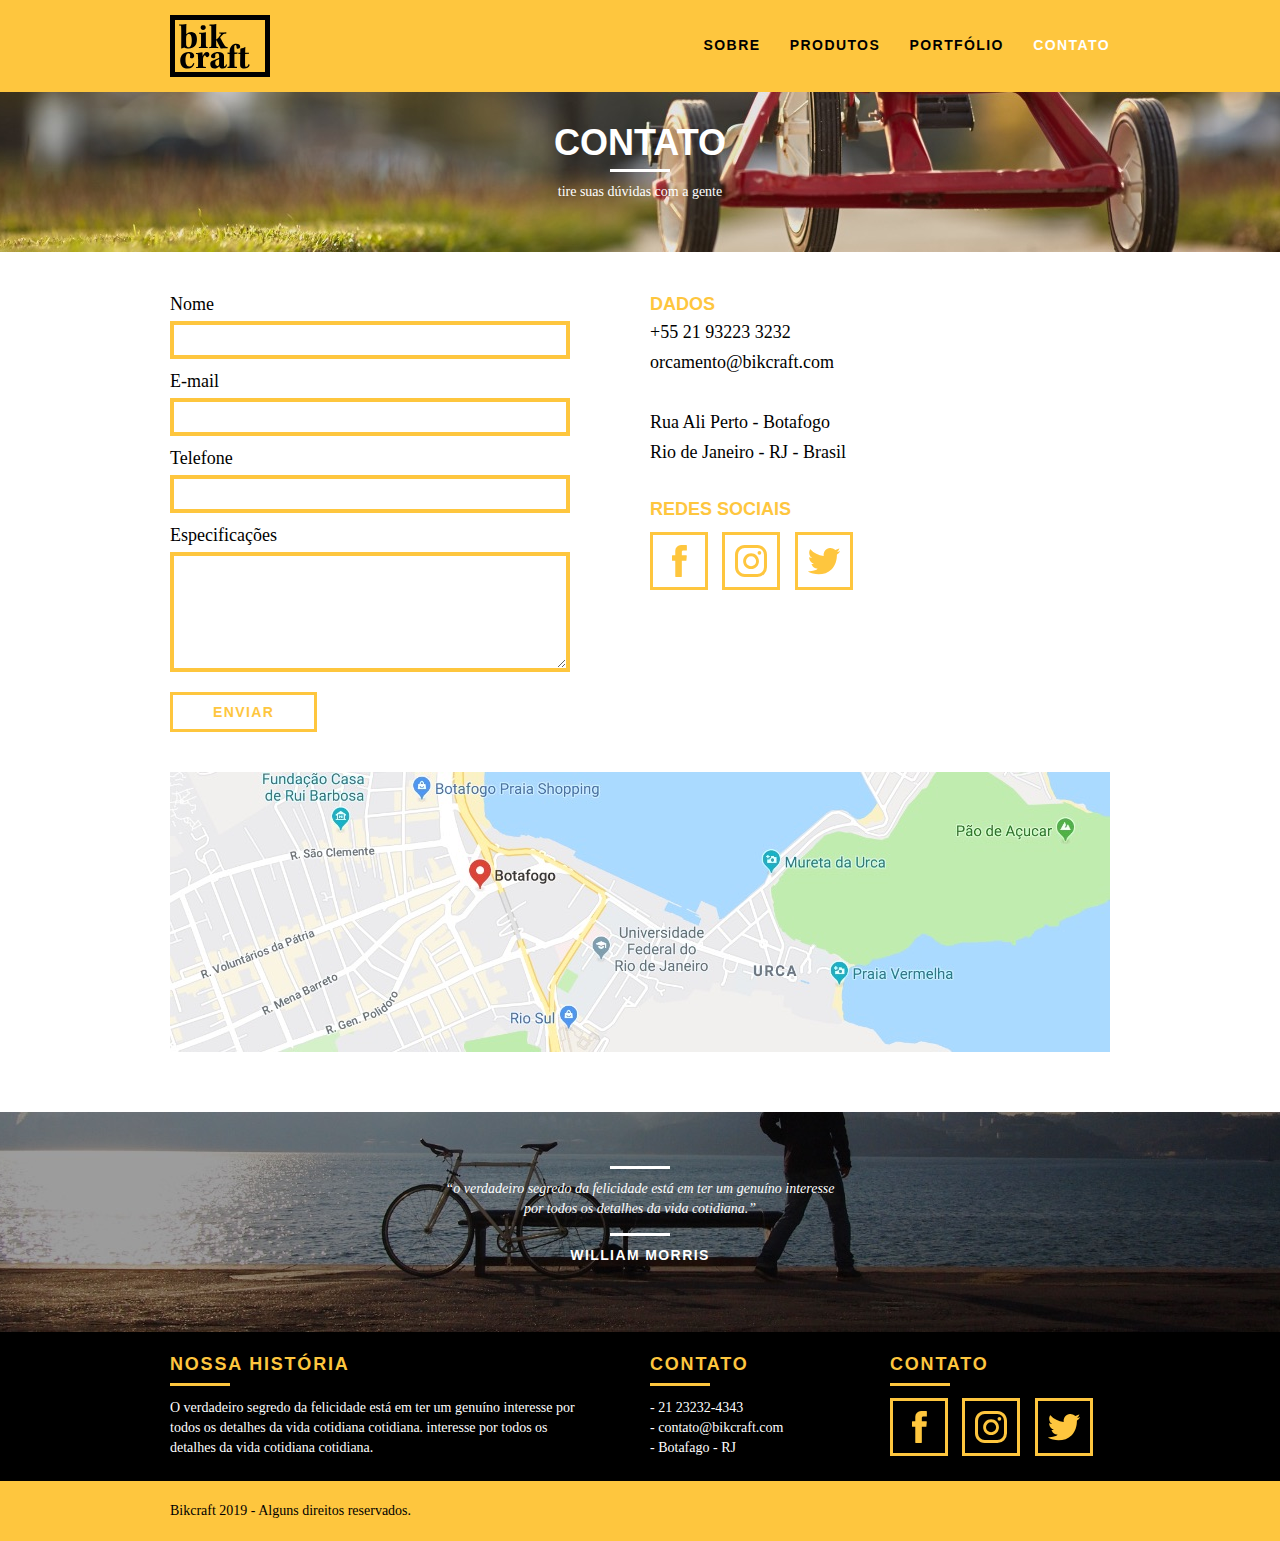
==== web/contato.html @ a56d5066 "Creation all pages" ====
<!DOCTYPE html>
<html lang="pt-br">
	<head>
		<meta charset="utf-8">
		<title>Bikcraft - Contato</title>
		<link rel="stylesheet" href="css/normalize.css">
		<link rel="stylesheet" href="css/reset.css">
		<link rel="stylesheet" href="css/grid.css">
		<link rel="stylesheet" href="css/style.css">
		<link rel="stylesheet" href="css/contato.css">
		<link rel="stylesheet" href="css/responsivo.css">
	</head>
	<body>

		<header class="header">
			<div class="container">
				<a href="index.html" class="grid-4">
					<img src="img/bikcraft.svg" alt="Bikcraft">
				</a>
				<nav class="grid-12 header_menu">
					<ul>
						<li><a href="sobre.html">Sobre</a></li>
						<li><a href="produtos.html">Produtos</a></li>
						<li><a href="portfolio.html">Portfólio</a></li>
						<li><a href="contato.html" class="menu_ativo">Contato</a></li>
					</ul>
				</nav>
			</div>
		</header>

		<section class="introducao-interna interna_contato">
			<div class="container">
				<h1>Contato</h1>
				<p>tire suas dúvidas com a gente</p>
			</div>
		</section>

		<section class="contato container">
			<form id="form_orcamento" class="contato_form grid-8">
				<label for="nome">Nome</label>
				<input type="text" id="nome">
				<label for="email">E-mail</label>
				<input type="text" id="email">
				<label for="telefone">Telefone</label>
				<input type="text" id="telefone">
				<label for="espec">Especificações</label>
				<textarea id="espec"></textarea>
				<button type="submit" class="btn btn-preto">Enviar</button>
			</form>
			<div class="contato_dados grid-8">
				<h3>Dados</h3>
				<span>+55 21 93223 3232</span>
				<span>orcamento@bikcraft.com</span>
				<span>Rua Ali Perto - Botafogo</span>
				<span>Rio de Janeiro - RJ - Brasil</span>
				<h3>Redes Sociais</h3>
				<ul>
					<li><a href="http://facebook.com" target="_blank"><img src="img/redes-sociais/facebook.svg"></a></li>
					<li><a href="http://instagram.com" target="_blank"><img src="img/redes-sociais/instagram.svg"></a></li>
					<li><a href="http://twitter.com" target="_blank"><img src="img/redes-sociais/twitter.svg"></a></li>
				</ul>
			</div>
		</section>

		<section class="container contato_mapa">
			<a href="http://google.com" target="_blank" class="grid-16"><img src="img/endereco-bikcraft.jpg" alt="Endereço da Bikcraft"></a>
		</section>

		<section class="quebra">
			<blockquote class="quote-externo container">
				<p>“o verdadeiro segredo da felicidade está em ter um genuíno interesse por todos os detalhes da vida cotidiana.”</p>
				<cite>WILLIAM MORRIS</cite>
			</blockquote>
		</section>

		<footer>
			<div class="footer">
				<div class="container">

					<div class="grid-8 footer_historia">
						<h3>Nossa História</h3>
						<p>O verdadeiro segredo da felicidade está em ter um genuíno interesse por todos os detalhes da vida cotidiana cotidiana. interesse por todos os detalhes da vida cotidiana cotidiana.</p>
					</div>

					<div class="grid-4 footer_contato">
						<h3>Contato</h3>
						<ul>
							<li>- 21 23232-4343</li>
							<li>- contato@bikcraft.com</li>
							<li>- Botafago - RJ</li>
						</ul>
					</div>

					<div class="grid-4 footer_redes">
						<h3>Contato</h3>
						<ul>
							<li><a href="http://facebook.com" target="_blank"><img src="img/redes-sociais/facebook.svg"></a></li>
							<li><a href="http://instagram.com" target="_blank"><img src="img/redes-sociais/instagram.svg"></a></li>
							<li><a href="http://twitter.com" target="_blank"><img src="img/redes-sociais/twitter.svg"></a></li>
						</ul>
					</div>

				</div>
			</div>

			<div class="copy">
				<div class="container">
					<p class="grid-16">Bikcraft 2019 - Alguns direitos reservados.</p>
				</div>
			</div>
		</footer>

	</body>
</html>
---- web/css/grid.css ----
*, *:before, *:after {
  -webkit-box-sizing: border-box; 
  -moz-box-sizing: border-box; 
  box-sizing: border-box;
}

.container {
	width: 960px;
	margin: 0 auto;
	padding: 0px;
	position: relative;
}

.container:after, .container:before {
	content: " ";
	display: table;
}

.container:after {
	clear: both;
}

.grid-1, .grid-2, .grid-3, .grid-4, .grid-5, .grid-6, .grid-7, .grid-8, .grid-9, .grid-10, .grid-11, .grid-12, .grid-13, .grid-14, .grid-15, .grid-16, .grid-1-3 {
	float: left;
	margin-left: 10px;
	margin-right: 10px;
}

.grid-1 	{width: 40px;}
.grid-2 	{width: 100px;}
.grid-3 	{width: 160px;}
.grid-4 	{width: 220px;}
.grid-5 	{width: 280px;}
.grid-6 	{width: 340px;}
.grid-7 	{width: 400px;}
.grid-8 	{width: 460px;}
.grid-9 	{width: 520px;}
.grid-10 	{width: 580px;}
.grid-11 	{width: 640px;}
.grid-12 	{width: 700px;}
.grid-13 	{width: 760px;}
.grid-14 	{width: 820px;}
.grid-15 	{width: 880px;}
.grid-16 	{width: 940px;}
.grid-1-3	{width: 300px;}

@media only screen and (min-width: 788px) and (max-width: 979px) {

.container {
	width: 768px;
}

.grid-1		{width: 28px;}
.grid-2		{width: 76px;}
.grid-3		{width: 124px;}
.grid-4		{width: 172px;}
.grid-5		{width: 220px;}
.grid-6		{width: 268px;}
.grid-7		{width: 316px;}
.grid-8		{width: 364px;}
.grid-9		{width: 412px;}
.grid-10	{width: 460px;}
.grid-11	{width: 508px;}
.grid-12	{width: 556px;}
.grid-13	{width: 604px;}
.grid-14	{width: 652px;}
.grid-15	{width: 700px;}
.grid-16	{width: 748px;}
.grid-1-3	{width: 236px;}

}

@media only screen and (max-width: 787px) {
.container {
	width: 300px;
}

.grid-1, .grid-2, .grid-3, .grid-4, .grid-5, .grid-6, .grid-7, .grid-8, .grid-9, .grid-10, .grid-11, .grid-12, .grid-13, .grid-14, .grid-15, .grid-16, .grid-1-3 {
	width: 300px;
	margin: 0 0 20px 0;
	float: none;
}

}
---- web/css/style.css ----
/* Estilos Gerais */

body {
	font-family: Arial, Helvetica, sans-serif;
}

p {
	font-family: Georgia, "Times New Roman", serif;
	font-size: 14px;
	line-height: 20px;
}

img {
	display: block;
	max-width: 100%;
}

.btn {
	border: 3px solid #fec63e;
	padding: 10px 30px;
	color: #fec63e;
	font-size: 14px;
	line-height: 20px;
	text-transform: uppercase;
	font-weight: bold;
	letter-spacing: .1em;
}

.btn:hover {
	color: #fff;
	border-color: #fff;
}

.btn.btn-preto:hover {
	color: #000;
	border-color: #000;
}

.subtitulo {
	font-size: 24px;
	line-height: 30px;
	font-weight: bold;
	letter-spacing: .1em;
	color: #000;
	text-transform: uppercase;
	text-align: center;
	margin-bottom: 40px;
}

.subtitulo:after {
	content: "";
	display: block;
	width: 60px;
	height: 3px;
	background: #000;
	margin: 8px auto;
}

.subtitulo-interno {
	font-size: 24px;
	line-height: 30px;
	font-weight: bold;
	letter-spacing: .1em;
	color: #000;
	text-transform: uppercase;
	margin-bottom: 20px;
}

.subtitulo-interno:after {
	content: "";
	display: block;
	width: 60px;
	height: 3px;
	background: #000;
	margin: 8px 0;
}

/* Header */

.header {
	position: fixed;
	top: 0;
	width: 100%;
	background: #fec63e; /* Amarelo */
	padding: 15px 0;
	z-index: 10;
}

.header_menu {
	text-align: right;
}

.header_menu ul li {
	display: inline-block;
	margin-left: 25px;
	margin-top: 20px;
}

.header_menu ul li a {
	color: #000;
	font-weight: bold;
	text-transform: uppercase;
	letter-spacing: .1em;
	font-size: 14px;
	line-height: 20px;
	padding: 10px 0;
}

.header_menu ul li a:hover {
	color: #FFF;
}

.header_menu ul li a.menu_ativo {
	color: #FFF;
}

/* Introdução */

.introducao {
	width: 100%;
	height: 380px;
	background: url("../img/bg.jpg") no-repeat center;
	background-size: cover;
	margin-top: 92px;
	text-align: center;
	padding-top: 80px;
}

.introducao h1 {
	font-size: 48px;
	color: #FFF;
	font-weight: bold;
	text-transform: uppercase;
}

.quote-externo {
	max-width: 320px;
	margin: 0 auto;
	margin-bottom: 40px;
	color: white;
}

.quote-externo p {
	font-style: italic;
}

.quote-externo p:before, .quote-externo p:after {
	content: "";
	display: block;
	width: 60px;
	height: 3px;
	background: #fff;
	margin: 14px auto 10px auto;
}

.quote-externo cite {
	font-style: normal;
	font-weight: bold;
	font-size: 14px;
	letter-spacing: .1em;
}

/*Introducao Interna*/

.introducao-interna {
	width: 100%;
	margin-top: 92px;
	height: 160px;
	text-align: center;
	color: #fff;
	padding-top: 30px;
}

.introducao-interna h1 {
	font-size: 36px;
	font-weight: bold;
	text-transform: uppercase;
}

.introducao-interna h1:after {
	content: "";
	display: block;
	width: 60px;
	height: 3px;
	background: #fff;
	margin: 6px auto 10px auto;
}


/*Produtos*/

.produtos {
	padding: 60px 0;
}

.produtos_lista li{
	background: #fec63e;
	text-align: center;
}

.produtos_lista li img {
	margin: 0 auto;
}

.produtos_lista li h3{
	font-weight: bold;
	font-size: 18px;
	line-height: 25px;
	text-transform: uppercase;
	letter-spacing: .1em;
	margin-top: 20px;
}

.produtos_lista li h3:after{
	content: "";
	display: block;
	width: 60px;
	height: 3px;
	background: #000;
	margin: 2px auto;
}

.produtos_lista li p {
	padding: 10px 20px 20px 20px;
}

.produtos_icone {
	background: #000;
	padding: 20px;
}

.call {
	padding-top: 40px;
	text-align: center;
	clear: both;
}

.call p{
	margin-bottom: 20px;
}

/*Portfólio*/

.portfolio {
	width: 100%;
	background: #000;
	padding: 40px 0;
}

.portfolio .subtitulo {
	color: #fec63e;
}

.portfolio .subtitulo:after {
	background: #fec63e;
}

.portfolio_lista li:last-child {
	margin-top: 20px;
}

.portfolio .call p {
	color: #fff;
}

/*Qualidade*/

.qualidade {
	padding: 60px 0;
}

.qualidade:after {
	content: "";
	width: 634px;
	height: 83px;
	display: block;
	background: url("../img/linhas.svg") no-repeat center;
	position: absolute;
	top: 209px;
	right: 162px;
	z-index: -1;
}

.qualidade img{
	margin: 0 auto;
}

.qualidade_lista {
	padding-top: 20px;
	overflow: auto; /* clear-fix */
}

.qualidade_lista li {
	text-align: center;
	padding: 0 40px;
}

.qualidade_lista li h3{
	font-weight: bold;
	font-size: 18px;
	line-height: 25px;
	text-transform: uppercase;
	letter-spacing: .1em;
	margin-top: 20px;
}

.qualidade_lista li h3:after{
	content: "";
	display: block;
	width: 60px;
	height: 3px;
	background: #000;
	margin: 6px auto;
}

/*Quebra*/

.quebra {
	width: 100%;
	height: 220px;
	background: url("../img/bg-footer.jpg") no-repeat center;
	background-size: cover;
	text-align: center;
	padding-top: 40px;
}

.quebra .quote-externo {
	max-width: 400px;
}

/*Footer*/

.footer {
	width: 100%;
	background: #000;
	color: #fff;
	padding: 20px 0;
}

.footer h3 {
	font-size: 18px;
	line-height: 25px;
	color: #fec63e;
	text-transform: uppercase;
	letter-spacing: .1em;
	font-weight: bold;
}

.footer h3:after {
	content: "";
	display: block;
	width: 60px;
	height: 3px;
	background: #fec63e;
	margin: 6px 0 12px 0;
}

.footer_historia {
	padding-right: 40px;
}

.footer_contato ul li {
	font-size: 14px;
	line-height: 20px;
	font-family: Georgia, "Times New Roman", serif;
}

.footer_redes ul li {
	display: inline-block;
	margin-right: 10px;
}

.footer_redes ul li a {
	border: 3px solid #fec63e;
	display: block;
	padding: 10px;
}

.footer_redes ul li a:hover {
	border-color: #fff;
}

.copy {
	width: 100%;
	background: #fec63e;
	padding: 20px 0;
}
---- web/css/contato.css ----
.interna_contato {
	background: url("../img/bg-contato.jpg") no-repeat center;
	background-size: cover;
}

/*Orçamento*/

.contato {
	padding: 40px 0;
}

.contato_form {
	padding-right: 60px;
}

.contato_form label{
	display: block;
	font-family: Georgia, "Times New Roman", serif;
	font-size: 18px;
	line-height: 25px;
	margin-bottom: 4px;
}

.contato_form input {
	display: block;
	width: 100%;
	border: 4px solid #fec63e;
	background: none;
	padding: 7px 10px;
	margin-bottom: 10px;
	outline: none;
	font-size: 14px;
	font-family: Georgia, "Times New Roman", serif;
}

.contato_form textarea {
	display: block;
	width: 100%;
	height: 120px;
	border: 4px solid #fec63e;
	background: none;
	padding: 7px 10px;
	margin-bottom: 20px;
	outline: none;
	font-size: 14px;
	font-family: Georgia, "Times New Roman", serif;
}

.contato_form button {
	padding: 7px 40px;
	background: none;
}

.orcamento_dados {
	color: #fff;
}

.contato_dados h3{
	font-size: 18px;
	line-height: 25px;
	text-transform: uppercase;
	color: #fec63e;
	font-weight: bold;
}

.contato_dados span {
	display: block;
	font-size: 18px;
	line-height: 30px;
	font-family: Georgia, "Times New Roman", serif;
}

.contato_dados span:nth-of-type(even) {
	margin-bottom: 30px;
}

.contato_dados ul {
	margin-top: 10px;
}

.contato_dados ul li {
	display: inline-block;
	margin-right: 10px;
}

.contato_dados ul li a {
	border: 3px solid #fec63e;
	display: block;
	padding: 10px;
}

.contato_dados ul li a:hover {
	border-color: #000;
}

.contato_mapa {
	margin-bottom: 60px;
}
---- web/css/responsivo.css ----
/*Estilo para tablets*/
@media only screen and (min-width: 788px) and (max-width: 979px) {

/*Qualidade Home*/
.qualidade:after {
	right: 66px;
}

.qualidade_lista li {
	padding: 0 10px;
}

/*Footer*/

.footer_redes ul li a {
	border: 3px solid #fec63e;
	display: block;
	padding: 6px;

}

.footer_redes ul li a img{
	width: 26px;
	height: 26px;
}

/*Produtos*/

.produto_item h2{
	top: -150px;
	margin-bottom: -56px;
}

.produto_icone {
	padding: 41px 0;
}

.produto_info p{
	font-size: 14px;
	line-height: 20px;
	height: 122px;
	padding: 20px 30px;
}

.produto_info ul li {
	width: 181px;
	height: 49px;
}

} /* Final do estilo para tablets */

/*Estilo para smartphone*/
@media only screen and (max-width: 787px) {

/*Header*/
.header {
	position: relative;
	padding-bottom: 0px;
}

.header img {
	margin: 0 auto 10px auto;
}

.header_menu {
	text-align: center;
}

.header_menu ul li {
	margin: 5px;
}

.header_menu ul li a {
	border: 4px solid #000;
	width: 136px;
	display: block;
	float: left;
}

.header_menu ul li a:hover {
	border-color: #fff;
}

.header_menu ul li a.menu_ativo {
	border-color: #fff;
}

/*Introducao*/

.introducao h1 {
	font-size: 36px;
}

.introducao {
	margin-top: 0px;
	padding-top: 40px;
	background: url("../img/bg-mobile.jpg") no-repeat center;
	background-size: cover;
}

/*Introdução Interna*/

.introducao-interna {
	margin-top: 0px;
}

/*Call*/
.call {
	padding-top: 10px;
}

/*Qualidade Home*/
.qualidade:after {
	display: none;
}

/*Sobre*/

.missao_sobre p {
	font-size: 14px;
	line-height: 20px;
	padding-right: 0px;
}

.missao_sobre ul li {
	font-size: 14px;
	line-height: 25px;
}

/*Produtos*/

.produto_item h2{
	top: -100px;
	margin-bottom: -68px;
}

.produto_icone {
	padding: 41px 0;
}

.produto_info p{
	font-size: 14px;
	line-height: 20px;
	height: auto;
	padding: 20px 30px;
}

.produto_info ul li {
	width: 149px;
	height: 49px;
	font-size: 14px;
	line-height: 20px;
	padding-top: 14px;
}

.form {
	padding-right: 0px;
}

.orcamento_dados ul {
	padding-right: 0px;
}

/*Contato*/

.contato_form {
	padding-right: 0px;
	margin-bottom: 40px;
}

} /* Final do estilo para smartphone */
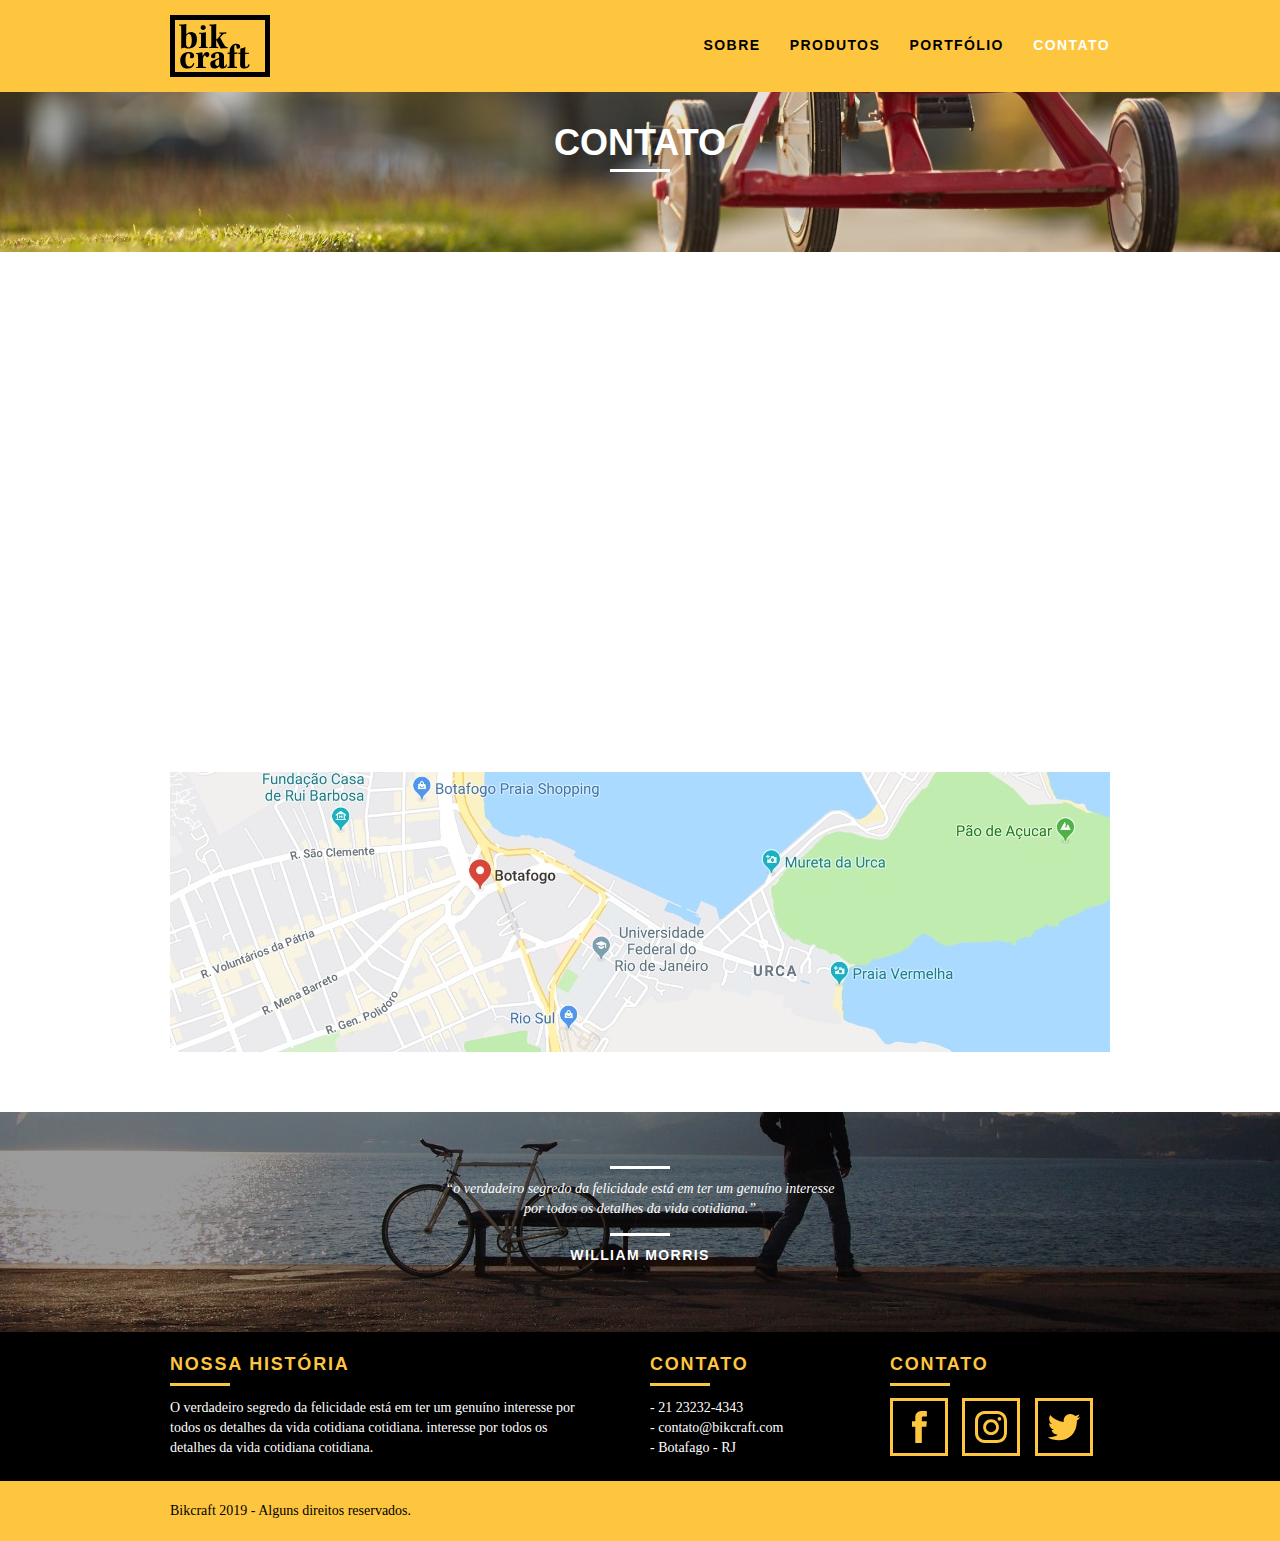
==== commit b1140821: "inserting slide transition and javascript animations" ====
--- a/web/contato.html
+++ b/web/contato.html
@@ -1,114 +1,135 @@
 <!DOCTYPE html>
 <html lang="pt-br">
-	<head>
-		<meta charset="utf-8">
-		<title>Bikcraft - Contato</title>
-		<link rel="stylesheet" href="css/normalize.css">
-		<link rel="stylesheet" href="css/reset.css">
-		<link rel="stylesheet" href="css/grid.css">
-		<link rel="stylesheet" href="css/style.css">
-		<link rel="stylesheet" href="css/contato.css">
-		<link rel="stylesheet" href="css/responsivo.css">
-	</head>
-	<body>
 
-		<header class="header">
+<head>
+	<meta charset="utf-8">
+	<title>Bikcraft - Contato - 11 9999-9999</title>
+
+	<meta name="description" content="Compre a sua bicicletas personalizada na bikcraft, possuímos modelos , Passeio , Retrô e Esporte.">
+
+	<meta property="og:type" content="website" />
+	<meta property="og:title" content="Bikcraft - Contato = 11 9999-9999" />
+	<meta property="og:description" content="Compre a sua bicicletas personalizada na bikcraft, possuímos modelos , Passeio , Retrô e Esporte." />
+	<meta property="og:url" content="http://bikcraft.com/contato.html" />
+	<meta property="og:image" content="http://bikcraft.com/og-image.png" />
+
+	<meta name="viewport" content="width=device-width, initial-scale=1">
+
+	<link rel="shortcut icon" href="favicon.ico">
+
+
+	<link rel="stylesheet" href="css/normalize.css">
+	<link rel="stylesheet" href="css/reset.css">
+	<link rel="stylesheet" href="css/grid.css">
+	<link rel="stylesheet" href="css/style.css">
+	<link rel="stylesheet" href="css/contato.css">
+	<link rel="stylesheet" href="css/responsivo.css">
+	<script>document.documentElement.classList.add("js");</script>
+</head>
+
+<body>
+
+	<header class="header">
+		<div class="container">
+			<a href="index.html" class="grid-4">
+				<img src="img/bikcraft.svg" alt="Bikcraft">
+			</a>
+			<nav class="grid-12 header_menu">
+				<ul>
+					<li><a href="sobre.html">Sobre</a></li>
+					<li><a href="produtos.html">Produtos</a></li>
+					<li><a href="portfolio.html">Portfólio</a></li>
+					<li><a href="contato.html" class="menu_ativo">Contato</a></li>
+				</ul>
+			</nav>
+		</div>
+	</header>
+
+	<section class="introducao-interna interna_contato">
+		<div class="container">
+			<h1 data-anime="400" class="fadeInDown">Contato</h1>
+			<p data-anime="800" class="fadeInDown">tire suas dúvidas com a gente</p>
+		</div>
+	</section>
+
+	<section class="contato container fadeInDown" data-anime="1200">
+		<form id="form_orcamento" class="contato_form grid-8">
+			<label for="nome">Nome</label>
+			<input type="text" id="nome">
+			<label for="email">E-mail</label>
+			<input type="text" id="email">
+			<label for="telefone">Telefone</label>
+			<input type="text" id="telefone">
+			<label for="espec">Especificações</label>
+			<textarea id="espec"></textarea>
+			<button type="submit" class="btn btn-preto">Enviar</button>
+		</form>
+		<div class="contato_dados grid-8">
+			<h3>Dados</h3>
+			<span>+55 21 93223 3232</span>
+			<span>orcamento@bikcraft.com</span>
+			<span>Rua Ali Perto - Botafogo</span>
+			<span>Rio de Janeiro - RJ - Brasil</span>
+			<h3>Redes Sociais</h3>
+			<ul>
+				<li><a href="http://facebook.com" target="_blank"><img src="img/redes-sociais/facebook.svg" alt="Facebook Bikcraft"></a></li>
+				<li><a href="http://instagram.com" target="_blank"><img src="img/redes-sociais/instagram.svg" alt="Instagram Bikcraft"></a></li>
+				<li><a href="http://twitter.com" target="_blank"><img src="img/redes-sociais/twitter.svg" alt="Twitter Bikcraft"></a></li>
+			</ul>
+		</div>
+	</section>
+
+	<section class="container contato_mapa">
+		<a href="http://google.com" target="_blank" class="grid-16"><img src="img/endereco-bikcraft.jpg" alt="Endereço da Bikcraft"></a>
+	</section>
+
+	<section class="quebra">
+		<blockquote class="quote-externo container">
+			<p>“o verdadeiro segredo da felicidade está em ter um genuíno interesse por todos os detalhes da vida cotidiana.”</p>
+			<cite>WILLIAM MORRIS</cite>
+		</blockquote>
+	</section>
+
+	<footer>
+		<div class="footer">
 			<div class="container">
-				<a href="index.html" class="grid-4">
-					<img src="img/bikcraft.svg" alt="Bikcraft">
-				</a>
-				<nav class="grid-12 header_menu">
+
+				<div class="grid-8 footer_historia">
+					<h3>Nossa História</h3>
+					<p>O verdadeiro segredo da felicidade está em ter um genuíno interesse por todos os detalhes da vida cotidiana cotidiana. interesse por todos os detalhes da vida cotidiana cotidiana.</p>
+				</div>
+
+				<div class="grid-4 footer_contato">
+					<h3>Contato</h3>
 					<ul>
-						<li><a href="sobre.html">Sobre</a></li>
-						<li><a href="produtos.html">Produtos</a></li>
-						<li><a href="portfolio.html">Portfólio</a></li>
-						<li><a href="contato.html" class="menu_ativo">Contato</a></li>
+						<li>- 21 23232-4343</li>
+						<li>- contato@bikcraft.com</li>
+						<li>- Botafago - RJ</li>
 					</ul>
-				</nav>
+				</div>
+
+				<div class="grid-4 footer_redes">
+					<h3>Contato</h3>
+					<ul>
+						<li><a href="http://facebook.com" target="_blank"><img src="img/redes-sociais/facebook.svg" alt="Facebook Bikcraft"></a></li>
+						<li><a href="http://instagram.com" target="_blank"><img src="img/redes-sociais/instagram.svg" alt=" Instagram Bikcraft"></a></li>
+						<li><a href="http://twitter.com" target="_blank"><img src="img/redes-sociais/twitter.svg" alt=" Twitter Bikcraft"></a></li>
+					</ul>
+				</div>
+
 			</div>
-		</header>
+		</div>
 
-		<section class="introducao-interna interna_contato">
+		<div class="copy">
 			<div class="container">
-				<h1>Contato</h1>
-				<p>tire suas dúvidas com a gente</p>
+				<p class="grid-16">Bikcraft 2019 - Alguns direitos reservados.</p>
 			</div>
-		</section>
+		</div>
+	</footer>
 
-		<section class="contato container">
-			<form id="form_orcamento" class="contato_form grid-8">
-				<label for="nome">Nome</label>
-				<input type="text" id="nome">
-				<label for="email">E-mail</label>
-				<input type="text" id="email">
-				<label for="telefone">Telefone</label>
-				<input type="text" id="telefone">
-				<label for="espec">Especificações</label>
-				<textarea id="espec"></textarea>
-				<button type="submit" class="btn btn-preto">Enviar</button>
-			</form>
-			<div class="contato_dados grid-8">
-				<h3>Dados</h3>
-				<span>+55 21 93223 3232</span>
-				<span>orcamento@bikcraft.com</span>
-				<span>Rua Ali Perto - Botafogo</span>
-				<span>Rio de Janeiro - RJ - Brasil</span>
-				<h3>Redes Sociais</h3>
-				<ul>
-					<li><a href="http://facebook.com" target="_blank"><img src="img/redes-sociais/facebook.svg"></a></li>
-					<li><a href="http://instagram.com" target="_blank"><img src="img/redes-sociais/instagram.svg"></a></li>
-					<li><a href="http://twitter.com" target="_blank"><img src="img/redes-sociais/twitter.svg"></a></li>
-				</ul>
-			</div>
-		</section>
+	<script src="./js/simple-anime.js"></script>
+	<script src="./js/script.js"></script>
 
-		<section class="container contato_mapa">
-			<a href="http://google.com" target="_blank" class="grid-16"><img src="img/endereco-bikcraft.jpg" alt="Endereço da Bikcraft"></a>
-		</section>
+</body>
 
-		<section class="quebra">
-			<blockquote class="quote-externo container">
-				<p>“o verdadeiro segredo da felicidade está em ter um genuíno interesse por todos os detalhes da vida cotidiana.”</p>
-				<cite>WILLIAM MORRIS</cite>
-			</blockquote>
-		</section>
-
-		<footer>
-			<div class="footer">
-				<div class="container">
-
-					<div class="grid-8 footer_historia">
-						<h3>Nossa História</h3>
-						<p>O verdadeiro segredo da felicidade está em ter um genuíno interesse por todos os detalhes da vida cotidiana cotidiana. interesse por todos os detalhes da vida cotidiana cotidiana.</p>
-					</div>
-
-					<div class="grid-4 footer_contato">
-						<h3>Contato</h3>
-						<ul>
-							<li>- 21 23232-4343</li>
-							<li>- contato@bikcraft.com</li>
-							<li>- Botafago - RJ</li>
-						</ul>
-					</div>
-
-					<div class="grid-4 footer_redes">
-						<h3>Contato</h3>
-						<ul>
-							<li><a href="http://facebook.com" target="_blank"><img src="img/redes-sociais/facebook.svg"></a></li>
-							<li><a href="http://instagram.com" target="_blank"><img src="img/redes-sociais/instagram.svg"></a></li>
-							<li><a href="http://twitter.com" target="_blank"><img src="img/redes-sociais/twitter.svg"></a></li>
-						</ul>
-					</div>
-
-				</div>
-			</div>
-
-			<div class="copy">
-				<div class="container">
-					<p class="grid-16">Bikcraft 2019 - Alguns direitos reservados.</p>
-				</div>
-			</div>
-		</footer>
-
-	</body>
 </html>--- a/web/css/style.css
+++ b/web/css/style.css
@@ -1,387 +1,436 @@
 /* Estilos Gerais */
 
 body {
-	font-family: Arial, Helvetica, sans-serif;
+  font-family: Arial, Helvetica, sans-serif;
 }
 
 p {
-	font-family: Georgia, "Times New Roman", serif;
-	font-size: 14px;
-	line-height: 20px;
+  font-family: Georgia, "Times New Roman", serif;
+  font-size: 14px;
+  line-height: 20px;
 }
 
 img {
-	display: block;
-	max-width: 100%;
+  display: block;
+  max-width: 100%;
 }
 
 .btn {
-	border: 3px solid #fec63e;
-	padding: 10px 30px;
-	color: #fec63e;
-	font-size: 14px;
-	line-height: 20px;
-	text-transform: uppercase;
-	font-weight: bold;
-	letter-spacing: .1em;
+  border: 3px solid #fec63e;
+  padding: 10px 30px;
+  color: #fec63e;
+  font-size: 14px;
+  line-height: 20px;
+  text-transform: uppercase;
+  font-weight: bold;
+  letter-spacing: 0.1em;
 }
 
 .btn:hover {
-	color: #fff;
-	border-color: #fff;
+  color: #fff;
+  border-color: #fff;
 }
 
 .btn.btn-preto:hover {
-	color: #000;
-	border-color: #000;
+  color: #000;
+  border-color: #000;
 }
 
 .subtitulo {
-	font-size: 24px;
-	line-height: 30px;
-	font-weight: bold;
-	letter-spacing: .1em;
-	color: #000;
-	text-transform: uppercase;
-	text-align: center;
-	margin-bottom: 40px;
+  font-size: 24px;
+  line-height: 30px;
+  font-weight: bold;
+  letter-spacing: 0.1em;
+  color: #000;
+  text-transform: uppercase;
+  text-align: center;
+  margin-bottom: 40px;
 }
 
 .subtitulo:after {
-	content: "";
-	display: block;
-	width: 60px;
-	height: 3px;
-	background: #000;
-	margin: 8px auto;
+  content: "";
+  display: block;
+  width: 60px;
+  height: 3px;
+  background: #000;
+  margin: 8px auto;
 }
 
 .subtitulo-interno {
-	font-size: 24px;
-	line-height: 30px;
-	font-weight: bold;
-	letter-spacing: .1em;
-	color: #000;
-	text-transform: uppercase;
-	margin-bottom: 20px;
+  font-size: 24px;
+  line-height: 30px;
+  font-weight: bold;
+  letter-spacing: 0.1em;
+  color: #000;
+  text-transform: uppercase;
+  margin-bottom: 20px;
 }
 
 .subtitulo-interno:after {
-	content: "";
-	display: block;
-	width: 60px;
-	height: 3px;
-	background: #000;
-	margin: 8px 0;
+  content: "";
+  display: block;
+  width: 60px;
+  height: 3px;
+  background: #000;
+  margin: 8px 0;
 }
 
 /* Header */
 
 .header {
-	position: fixed;
-	top: 0;
-	width: 100%;
-	background: #fec63e; /* Amarelo */
-	padding: 15px 0;
-	z-index: 10;
+  position: fixed;
+  top: 0;
+  width: 100%;
+  background: #fec63e; /* Amarelo */
+  padding: 15px 0;
+  z-index: 10;
 }
 
 .header_menu {
-	text-align: right;
+  text-align: right;
 }
 
 .header_menu ul li {
-	display: inline-block;
-	margin-left: 25px;
-	margin-top: 20px;
+  display: inline-block;
+  margin-left: 25px;
+  margin-top: 20px;
 }
 
 .header_menu ul li a {
-	color: #000;
-	font-weight: bold;
-	text-transform: uppercase;
-	letter-spacing: .1em;
-	font-size: 14px;
-	line-height: 20px;
-	padding: 10px 0;
+  color: #000;
+  font-weight: bold;
+  text-transform: uppercase;
+  letter-spacing: 0.1em;
+  font-size: 14px;
+  line-height: 20px;
+  padding: 10px 0;
 }
 
 .header_menu ul li a:hover {
-	color: #FFF;
+  color: #fff;
 }
 
 .header_menu ul li a.menu_ativo {
-	color: #FFF;
+  color: #fff;
 }
 
 /* Introdução */
 
 .introducao {
-	width: 100%;
-	height: 380px;
-	background: url("../img/bg.jpg") no-repeat center;
-	background-size: cover;
-	margin-top: 92px;
-	text-align: center;
-	padding-top: 80px;
+  width: 100%;
+  height: 380px;
+  background: url("../img/bg.jpg") no-repeat center;
+  background-size: cover;
+  margin-top: 92px;
+  text-align: center;
+  padding-top: 80px;
 }
 
 .introducao h1 {
-	font-size: 48px;
-	color: #FFF;
-	font-weight: bold;
-	text-transform: uppercase;
+  font-size: 48px;
+  color: #fff;
+  font-weight: bold;
+  text-transform: uppercase;
 }
 
 .quote-externo {
-	max-width: 320px;
-	margin: 0 auto;
-	margin-bottom: 40px;
-	color: white;
+  max-width: 320px;
+  margin: 0 auto;
+  margin-bottom: 40px;
+  color: white;
 }
 
 .quote-externo p {
-	font-style: italic;
-}
-
-.quote-externo p:before, .quote-externo p:after {
-	content: "";
-	display: block;
-	width: 60px;
-	height: 3px;
-	background: #fff;
-	margin: 14px auto 10px auto;
+  font-style: italic;
+}
+
+.quote-externo p:before,
+.quote-externo p:after {
+  content: "";
+  display: block;
+  width: 60px;
+  height: 3px;
+  background: #fff;
+  margin: 14px auto 10px auto;
 }
 
 .quote-externo cite {
-	font-style: normal;
-	font-weight: bold;
-	font-size: 14px;
-	letter-spacing: .1em;
+  font-style: normal;
+  font-weight: bold;
+  font-size: 14px;
+  letter-spacing: 0.1em;
 }
 
 /*Introducao Interna*/
 
 .introducao-interna {
-	width: 100%;
-	margin-top: 92px;
-	height: 160px;
-	text-align: center;
-	color: #fff;
-	padding-top: 30px;
+  width: 100%;
+  margin-top: 92px;
+  height: 160px;
+  text-align: center;
+  color: #fff;
+  padding-top: 30px;
 }
 
 .introducao-interna h1 {
-	font-size: 36px;
-	font-weight: bold;
-	text-transform: uppercase;
+  font-size: 36px;
+  font-weight: bold;
+  text-transform: uppercase;
 }
 
 .introducao-interna h1:after {
-	content: "";
-	display: block;
-	width: 60px;
-	height: 3px;
-	background: #fff;
-	margin: 6px auto 10px auto;
-}
-
+  content: "";
+  display: block;
+  width: 60px;
+  height: 3px;
+  background: #fff;
+  margin: 6px auto 10px auto;
+}
 
 /*Produtos*/
 
 .produtos {
-	padding: 60px 0;
-}
-
-.produtos_lista li{
-	background: #fec63e;
-	text-align: center;
+  padding: 60px 0;
+}
+
+.produtos_lista li {
+  background: #fec63e;
+  text-align: center;
 }
 
 .produtos_lista li img {
-	margin: 0 auto;
-}
-
-.produtos_lista li h3{
-	font-weight: bold;
-	font-size: 18px;
-	line-height: 25px;
-	text-transform: uppercase;
-	letter-spacing: .1em;
-	margin-top: 20px;
-}
-
-.produtos_lista li h3:after{
-	content: "";
-	display: block;
-	width: 60px;
-	height: 3px;
-	background: #000;
-	margin: 2px auto;
+  margin: 0 auto;
+}
+
+.produtos_lista li h3 {
+  font-weight: bold;
+  font-size: 18px;
+  line-height: 25px;
+  text-transform: uppercase;
+  letter-spacing: 0.1em;
+  margin-top: 20px;
+}
+
+.produtos_lista li h3:after {
+  content: "";
+  display: block;
+  width: 60px;
+  height: 3px;
+  background: #000;
+  margin: 2px auto;
 }
 
 .produtos_lista li p {
-	padding: 10px 20px 20px 20px;
+  padding: 10px 20px 20px 20px;
 }
 
 .produtos_icone {
-	background: #000;
-	padding: 20px;
+  background: #000;
+  padding: 20px;
 }
 
 .call {
-	padding-top: 40px;
-	text-align: center;
-	clear: both;
-}
-
-.call p{
-	margin-bottom: 20px;
+  padding-top: 40px;
+  text-align: center;
+  clear: both;
+}
+
+.call p {
+  margin-bottom: 20px;
 }
 
 /*Portfólio*/
 
 .portfolio {
-	width: 100%;
-	background: #000;
-	padding: 40px 0;
+  width: 100%;
+  background: #000;
+  padding: 40px 0;
 }
 
 .portfolio .subtitulo {
-	color: #fec63e;
+  color: #fec63e;
 }
 
 .portfolio .subtitulo:after {
-	background: #fec63e;
+  background: #fec63e;
 }
 
 .portfolio_lista li:last-child {
-	margin-top: 20px;
+  margin-top: 20px;
 }
 
 .portfolio .call p {
-	color: #fff;
+  color: #fff;
 }
 
 /*Qualidade*/
 
 .qualidade {
-	padding: 60px 0;
+  padding: 60px 0;
 }
 
 .qualidade:after {
-	content: "";
-	width: 634px;
-	height: 83px;
-	display: block;
-	background: url("../img/linhas.svg") no-repeat center;
-	position: absolute;
-	top: 209px;
-	right: 162px;
-	z-index: -1;
-}
-
-.qualidade img{
-	margin: 0 auto;
+  content: "";
+  width: 634px;
+  height: 83px;
+  display: block;
+  background: url("../img/linhas.svg") no-repeat center;
+  position: absolute;
+  top: 209px;
+  right: 162px;
+  z-index: -1;
+}
+
+.qualidade img {
+  margin: 0 auto;
 }
 
 .qualidade_lista {
-	padding-top: 20px;
-	overflow: auto; /* clear-fix */
+  padding-top: 20px;
+  overflow: auto; /* clear-fix */
 }
 
 .qualidade_lista li {
-	text-align: center;
-	padding: 0 40px;
-}
-
-.qualidade_lista li h3{
-	font-weight: bold;
-	font-size: 18px;
-	line-height: 25px;
-	text-transform: uppercase;
-	letter-spacing: .1em;
-	margin-top: 20px;
-}
-
-.qualidade_lista li h3:after{
-	content: "";
-	display: block;
-	width: 60px;
-	height: 3px;
-	background: #000;
-	margin: 6px auto;
+  text-align: center;
+  padding: 0 40px;
+}
+
+.qualidade_lista li h3 {
+  font-weight: bold;
+  font-size: 18px;
+  line-height: 25px;
+  text-transform: uppercase;
+  letter-spacing: 0.1em;
+  margin-top: 20px;
+}
+
+.qualidade_lista li h3:after {
+  content: "";
+  display: block;
+  width: 60px;
+  height: 3px;
+  background: #000;
+  margin: 6px auto;
 }
 
 /*Quebra*/
 
 .quebra {
-	width: 100%;
-	height: 220px;
-	background: url("../img/bg-footer.jpg") no-repeat center;
-	background-size: cover;
-	text-align: center;
-	padding-top: 40px;
+  width: 100%;
+  height: 220px;
+  background: url("../img/bg-footer.jpg") no-repeat center;
+  background-size: cover;
+  text-align: center;
+  padding-top: 40px;
 }
 
 .quebra .quote-externo {
-	max-width: 400px;
+  max-width: 400px;
 }
 
 /*Footer*/
 
 .footer {
-	width: 100%;
-	background: #000;
-	color: #fff;
-	padding: 20px 0;
+  width: 100%;
+  background: #000;
+  color: #fff;
+  padding: 20px 0;
 }
 
 .footer h3 {
-	font-size: 18px;
-	line-height: 25px;
-	color: #fec63e;
-	text-transform: uppercase;
-	letter-spacing: .1em;
-	font-weight: bold;
+  font-size: 18px;
+  line-height: 25px;
+  color: #fec63e;
+  text-transform: uppercase;
+  letter-spacing: 0.1em;
+  font-weight: bold;
 }
 
 .footer h3:after {
-	content: "";
-	display: block;
-	width: 60px;
-	height: 3px;
-	background: #fec63e;
-	margin: 6px 0 12px 0;
+  content: "";
+  display: block;
+  width: 60px;
+  height: 3px;
+  background: #fec63e;
+  margin: 6px 0 12px 0;
 }
 
 .footer_historia {
-	padding-right: 40px;
+  padding-right: 40px;
 }
 
 .footer_contato ul li {
-	font-size: 14px;
-	line-height: 20px;
-	font-family: Georgia, "Times New Roman", serif;
+  font-size: 14px;
+  line-height: 20px;
+  font-family: Georgia, "Times New Roman", serif;
 }
 
 .footer_redes ul li {
-	display: inline-block;
-	margin-right: 10px;
+  display: inline-block;
+  margin-right: 10px;
 }
 
 .footer_redes ul li a {
-	border: 3px solid #fec63e;
-	display: block;
-	padding: 10px;
+  border: 3px solid #fec63e;
+  display: block;
+  padding: 10px;
 }
 
 .footer_redes ul li a:hover {
-	border-color: #fff;
+  border-color: #fff;
 }
 
 .copy {
-	width: 100%;
-	background: #fec63e;
-	padding: 20px 0;
-}+  width: 100%;
+  background: #fec63e;
+  padding: 20px 0;
+}
+
+/*JAVASCRIPT*/
+[data-slide] {
+  position: relative;
+}
+/* SELECIONO TODO ITEM DENTRO DO DATA SLIDE*/
+.js [data-slide] > * {
+  position: absolute;
+  top: 0px;
+  opacity: 0;
+}
+.js [data-slide] > .active {
+  position: relative;
+  opacity: 1;
+  transition: opacity 500ms;
+  z-index: 1;
+}
+.js [data-slide-nav] {
+  display: block;
+  text-align: center;
+  margin-top: 20px;
+}
+.js [data-slide-nav] button {
+  display: inline-block;
+  width: 12px;
+  height: 12px;
+  margin: 4px;
+  border: none;
+  padding: 0;
+  border-radius: 6px;
+  text-indent: -99px;
+  overflow: hidden;
+  background: #1d1d1d;
+}
+.js [data-slide-nav] button.active {
+  background: #fec63e;
+}
+.js [data-anime] {
+  opacity: 0;
+  transform: translate3d(0, -20px, 0);
+}
+.js .fadeInDown {
+  transform: translate3d(0, -20px, 0);
+}
+.js .anime {
+  opacity: 1;
+  transform: none;
+  transition: opacity 800ms, transform 800ms;
+}
